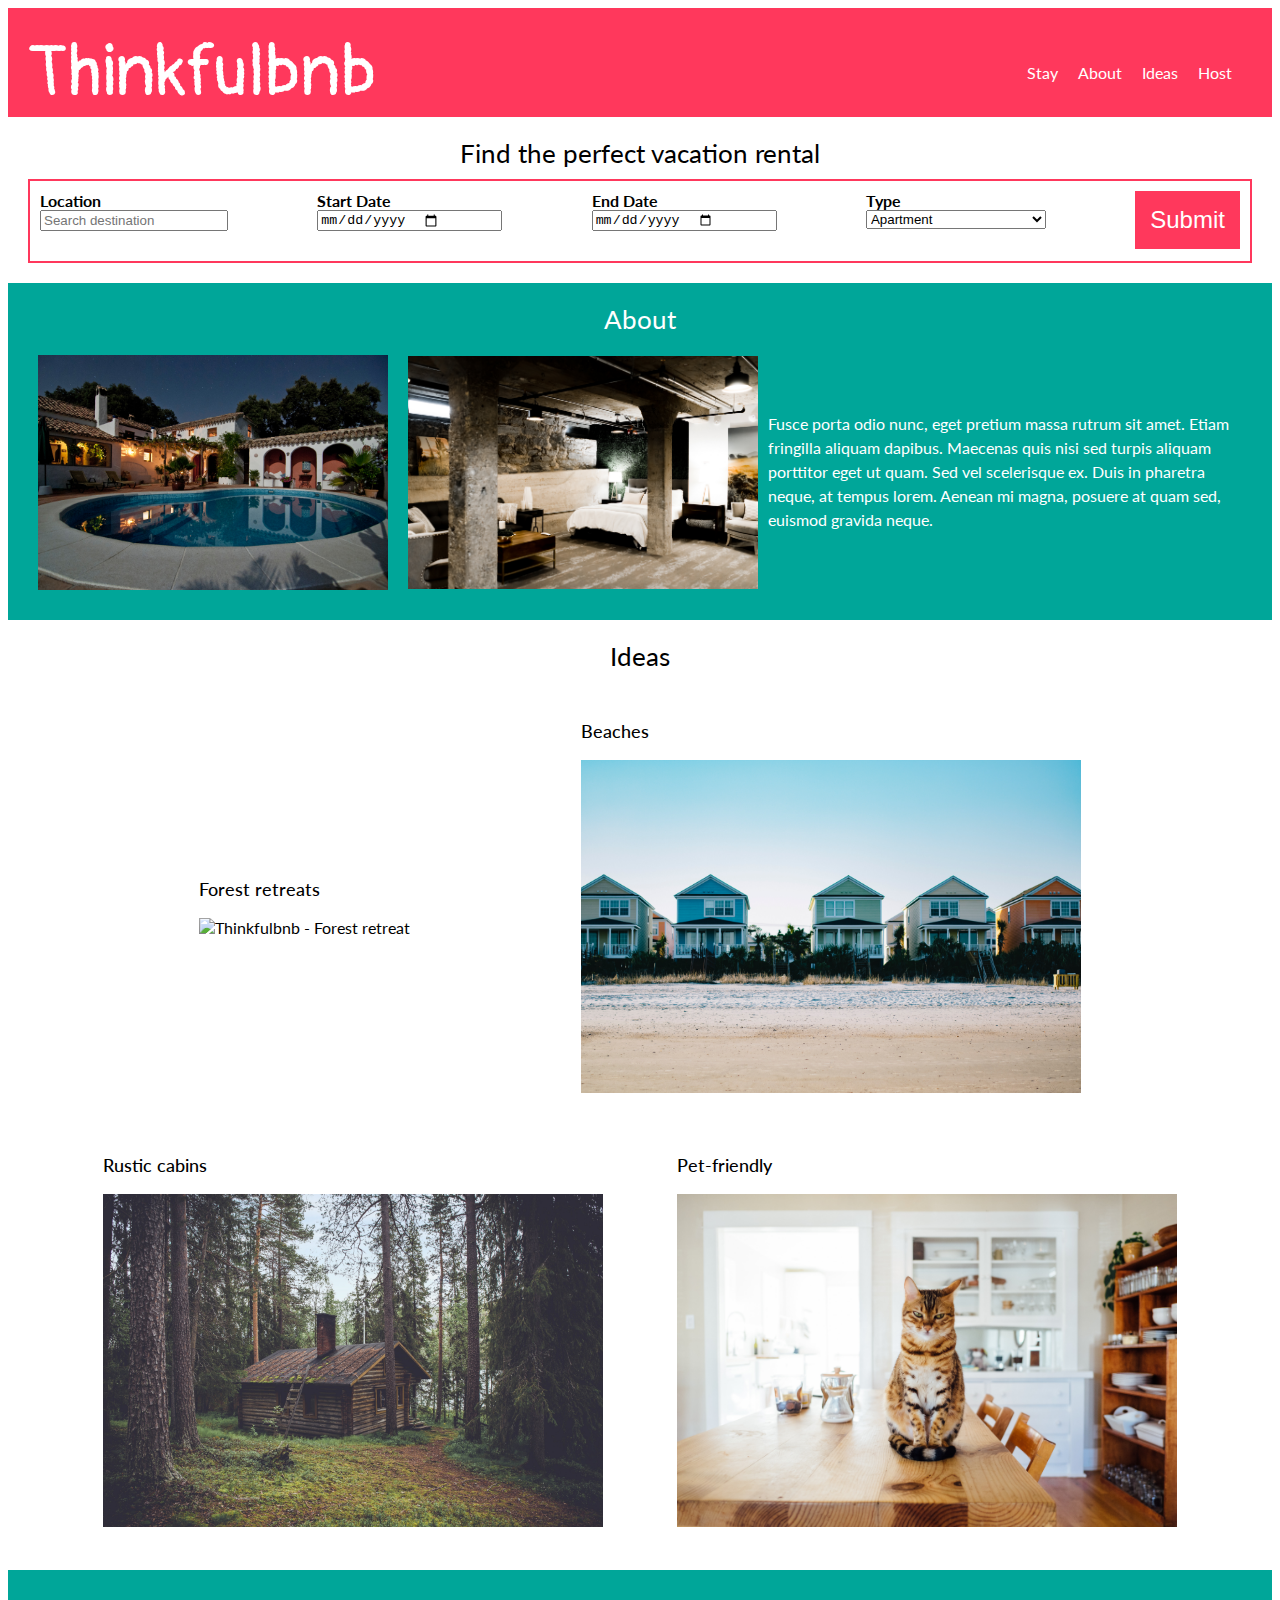
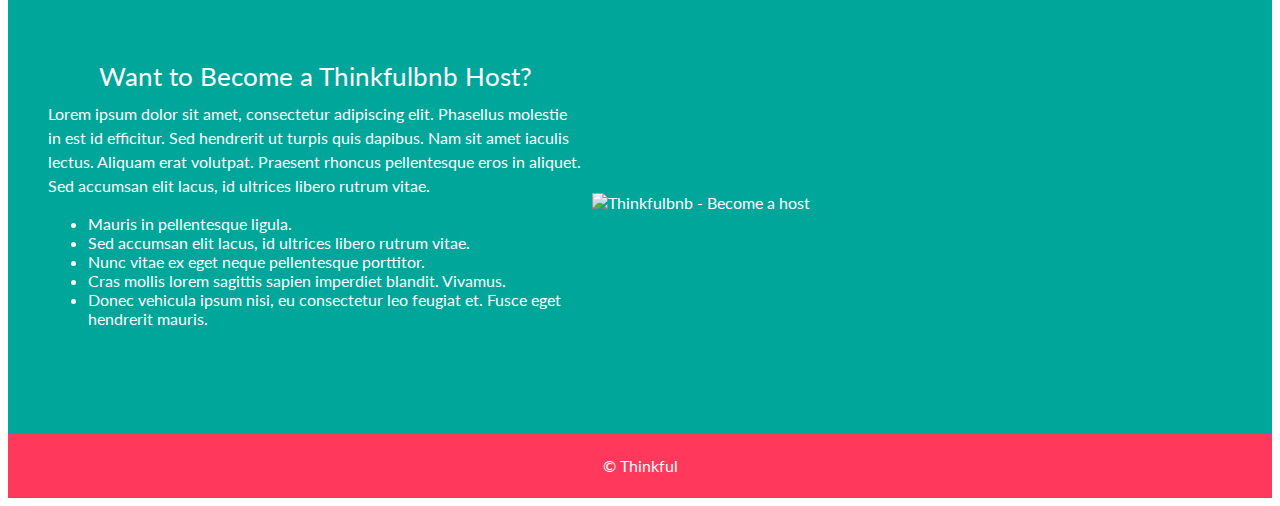
==== index.html @ a4f8f754 "Add files via upload" ====
<!DOCTYPE html>
<html>
  <head>
    <meta charset="utf-8" />
    <meta name="viewport" content="width=device-width" />
    <title>Vacation Rentals & Unique Homes</title>
    <link
      href="https://cdnjs.cloudflare.com/ajax/libs/normalize/8.0.1/normalize.min.css"
      rel="stylesheet"
      type="text/css"
    />
    <link rel="preconnect" href="https://fonts.gstatic.com" />
    <link
      href="https://fonts.googleapis.com/css2?family=Pangolin&family=Lato&display=swap"
      rel="stylesheet"
    />
    <link href="style.css" rel="stylesheet" type="text/css" />
  </head>

  <body>
    <header>
      <div class="logo">Thinkfulbnb</div>
      <nav>
        <ul id="menu">
          <li><a href="#stay">Stay</a></li>
          <li><a href="#about">About</a></li>
          <li><a href="#ideas">Ideas</a></li>
          <li><a href="#host">Host</a></li>
        </ul>
      </nav>
    </header>

    <main>
      <!-- Stay -->
      <section id="stay">
        <h2>Find the perfect vacation rental</h2>
        <!-- Create a form here -->
        <form>
          
            <div>
              <label for = "location">Location</label>
              <input
              id="location"
              type="text"
              name="location"
              placeholder="Search destination"
              />
            </div>
            <div>
              <label for="start">Start Date</label>
              <input
              id="start"
              type="date"
              name="trip start"
              />
            </div>
            <div>
              <label for="end">End Date</label>
              <input
              id="end"
              type="date"
              name="trip end"
              />
            </div>
            <div>
              <label for="options">Type</label>
              <select name="type" id="type" size="1">
              <option value="apartment">Apartment</option>
                <option value="barn">Barn</option>
                <option value="castle">Castle</option>
                <option value="houseboat">Houseboat</option>
                <option value="tiny house">Tiny House</option>
                <option value="yacht">Yacht</option>
                <option value="yurt">Yurt</option>
            </select>
            </div>
            <div>
              <button type="submit">Submit</button>
            </div>
          
        
        </form>
      </section>

      <!-- About -->
      
      <section id="about" class="alternate-background">
        <h2>About</h2>
          <div class="group">
        <img
          src="images/vacation-rental-pool.png"
          alt="Thinkfulbnb - Vacation rental pool"
        />

        <img
          src="images/vacation-rental-inside-stone.png"
          alt="Thinkfulbnb - Vacation rental inside stone"
        />

        <p>
          Fusce porta odio nunc, eget pretium massa rutrum sit amet. Etiam
          fringilla aliquam dapibus. Maecenas quis nisi sed turpis aliquam
          porttitor eget ut quam. Sed vel scelerisque ex. Duis in pharetra
          neque, at tempus lorem. Aenean mi magna, posuere at quam sed, euismod
          gravida neque.
        </p>
      </div>
      </section>
    
      <!-- Ideas -->
      <section id="ideas">
        <h2>Ideas</h2>
    <div class="group2">
       <div class="idea1"> <h3>Forest retreats</h3>
        
        <img
          src="images/forest-retreat.png"
          alt="Thinkfulbnb - Forest retreat"
        />
        </div>
        <div class="ideas2"><h3>Beaches</h3>
        
        <img src="images/beach-house.png" alt="Thinkfulbnb - Beach house" />
        </div>
        </div>
        <div class="group3">
        <div class="ideas3"><h3>Rustic cabins</h3>
        <img src="images/cabin.png" alt="Thinkfulbnb - Cabin" />
</div>
       <div class="ideas4"> <h3>Pet-friendly</h3>
        <img src="images/pet-friendly.png" alt="Thinkfulbnb - Pet-friendly" />
      </div>
      </div>
      </section>

      <!-- Host -->
      <section id="host" class="alternate-background">
        <div class="group4">
        <div class="item"><h2>Want to Become a Thinkfulbnb Host?</h2>
        <p>
          Lorem ipsum dolor sit amet, consectetur adipiscing elit. Phasellus
          molestie in est id efficitur. Sed hendrerit ut turpis quis dapibus.
          Nam sit amet iaculis lectus. Aliquam erat volutpat. Praesent rhoncus
          pellentesque eros in aliquet. Sed accumsan elit lacus, id ultrices
          libero rutrum vitae.
        </p>
       <ul>
          <li>Mauris in pellentesque ligula.</li>
          <li>Sed accumsan elit lacus, id ultrices libero rutrum vitae.</li>
          <li>Nunc vitae ex eget neque pellentesque porttitor.</li>
          <li>Cras mollis lorem sagittis sapien imperdiet blandit. Vivamus.</li>
          <li>
            Donec vehicula ipsum nisi, eu consectetur leo feugiat et. Fusce eget
            hendrerit mauris.
          </li>
        </ul></div>

        <img src="images/become-a-host.png" alt="Thinkfulbnb - Become a host" />
        </div>
      </section>
    </main>

    <footer>
      <p>© Thinkful</p>
    </footer>
  </body>
</html>
---- style.css ----
/* -------  General Styles ------- */


body {
  font-family: "Lato", sans-serif;
}

h2 {
  font-size: 26px;
  font-weight: 400;
  margin: 0 10px 10px 10px;
  text-align: center;
}

h3 {
  font-size: 18px;
  font-weight: 500;
}

p {
  line-height: 1.5em;
  margin: 0;
}

section {
  padding: 20px;
}

section.alternate-background {
  background-color: #00a699;
  color: #fff;
}

main img {
  width: 100%;
}

/* ---  Groups & Items --- */

.group {
  display: flex;
  flex-direction: row;
}

.item {
  flex: 1;
  margin: 10px;
  padding: 60px 0;
}

.item-double {
  flex: 2;
}

#about img {
  padding: 0px 0;
  margin: 10px;
  width: 350px;
}

#about p {
  padding: 20px 0;
}


#ideas img {
  width: 500px;
}

#ideas .group2 {
  display: flex;
  justify-content: space-evenly;
  padding: 20px 0;
  flex-direction: row;
  
}

#ideas .group3 {
  display: flex;
  justify-content: space-evenly;
  padding: 20px 0;
  flex-direction: row;
}

#host .group4 {
  display: flex;
  justify-content: space-evenly;
  flex-wrap: wrap;
}

#host img {
  width: 650px;
}


/* -------  Navigation ------- */

header {
  display: flex;
  background-color: #ff385c;
  padding: 20px 20px 0 20px;
  text-align: center;
  justify-content: space-between;
}

.logo {
  font-family: "Pangolin", cursive;
  font-size: 72px;
  color: #fff;
}

header nav ul {
  display: flex;
  
}

header nav ul li {
  display: flex;
  list-style-type: none;
}

header nav ul li a {
  display: flex;
  color: #fff;
  text-decoration: none;
  padding: 0 20px 0 0;
}

header nav ul li a:hover {
  display: flex;
  color: #bdbdbd;
  text-decoration: none;
}

/* -------  Search Form ------- */
form {
  display: flex;
  border: 2px solid #ff385c;
  padding: 10px;
  justify-content: space-between;
}


form label {
  display: flex;
  font-weight: bold;
}

form select, 
form input {
  display: flex;
  margin-bottom: 20px;
  width: 180px;
}

form button {
  display: flex;
  background-color: #ff385c;
  border: none;
  color: #fff;
  font-size: 24px;
  padding: 15px;
  width: 100%;
}

/* -------  Footer ------- */

footer {
  background-color: #ff385c;
}

footer p {
  color: #fff;
  text-align: center;
  padding: 20px;
}

/* -------  Media Query ------- */

@media all and (min-width: 320px) {
  header {
    display: flex;
    flex-direction: column;
    justify-content: space-between;
    align-items: center;
  }
  form {
    display: flex;
    flex-direction: column;
  
  }
  .group {
    display: flex;
    flex-direction: column;
    align-items: center;
  }
  main img {
    width: 100%;
  }
  #about img {
    width: 100%;
    align-items: center;
  }
  #host img {
    width: 100%;
    align-items: center;
  }
  #host .group4 {
    display: flex;
    flex-direction: column;
    align-items: center;
    padding: 0 10px;
    flex-wrap: wrap;
  }
  #ideas .group2 {
    align-items: center;
    display: flex;
    flex-direction: column;
  }
  #ideas .group3 {
    display: flex;
    flex-direction: column;
    align-items: center;
    padding: 0 10px;
  }
  #ideas img {
    width: 100%;
  }
  }
  
  
            @media all and (min-width: 1024px) {
              .group {
                display: flex;
                flex-direction: row;
              }
              
              .item {
                flex: 1;
                margin: 10px;
                padding: 60px 0;
              }
              
              .item-double {
                flex: 2;
              }
              
              #about img {
                padding: 0px 0;
                margin: 10px;
                width: 350px;
              }
              
              #about p {
                padding: 20px 0;
              }
              
              
              #ideas img {
                width: 500px;
              }
              
              #ideas .group2 {
                display: flex;
                justify-content: space-evenly;
                padding: 20px 0;
                flex-direction: row;
                
              }
              
              #ideas .group3 {
                display: flex;
                justify-content: space-evenly;
                padding: 20px 0;
                flex-direction: row;
              }
              
              #host .group4 {
                display: flex;
                justify-content: space-evenly;
                flex-wrap: wrap;
                flex-direction: row;
              }
              
              #host img {
                width: 650px;
            }
            form {
              display: flex;
              border: 2px solid #ff385c;
              padding: 10px;
              justify-content: space-between;
              flex-direction: row;
            }
            
            
            form label {
              display: flex;
              font-weight: bold;
              flex: row;
            }
            
            form select, 
            form input {
              display: flex;
              margin-bottom: 20px;
              width: 180px;
              flex-direction: row;
            }
            
            form button {
              display: flex;
              background-color: #ff385c;
              border: none;
              color: #fff;
              font-size: 24px;
              padding: 15px;
              width: 100%;
              flex-direction: row;
            }
            header {
              display: flex;
              background-color: #ff385c;
              padding: 20px 20px 0 20px;
              text-align: center;
              justify-content: space-between;
              flex-direction: row;
            }
          
            
          }
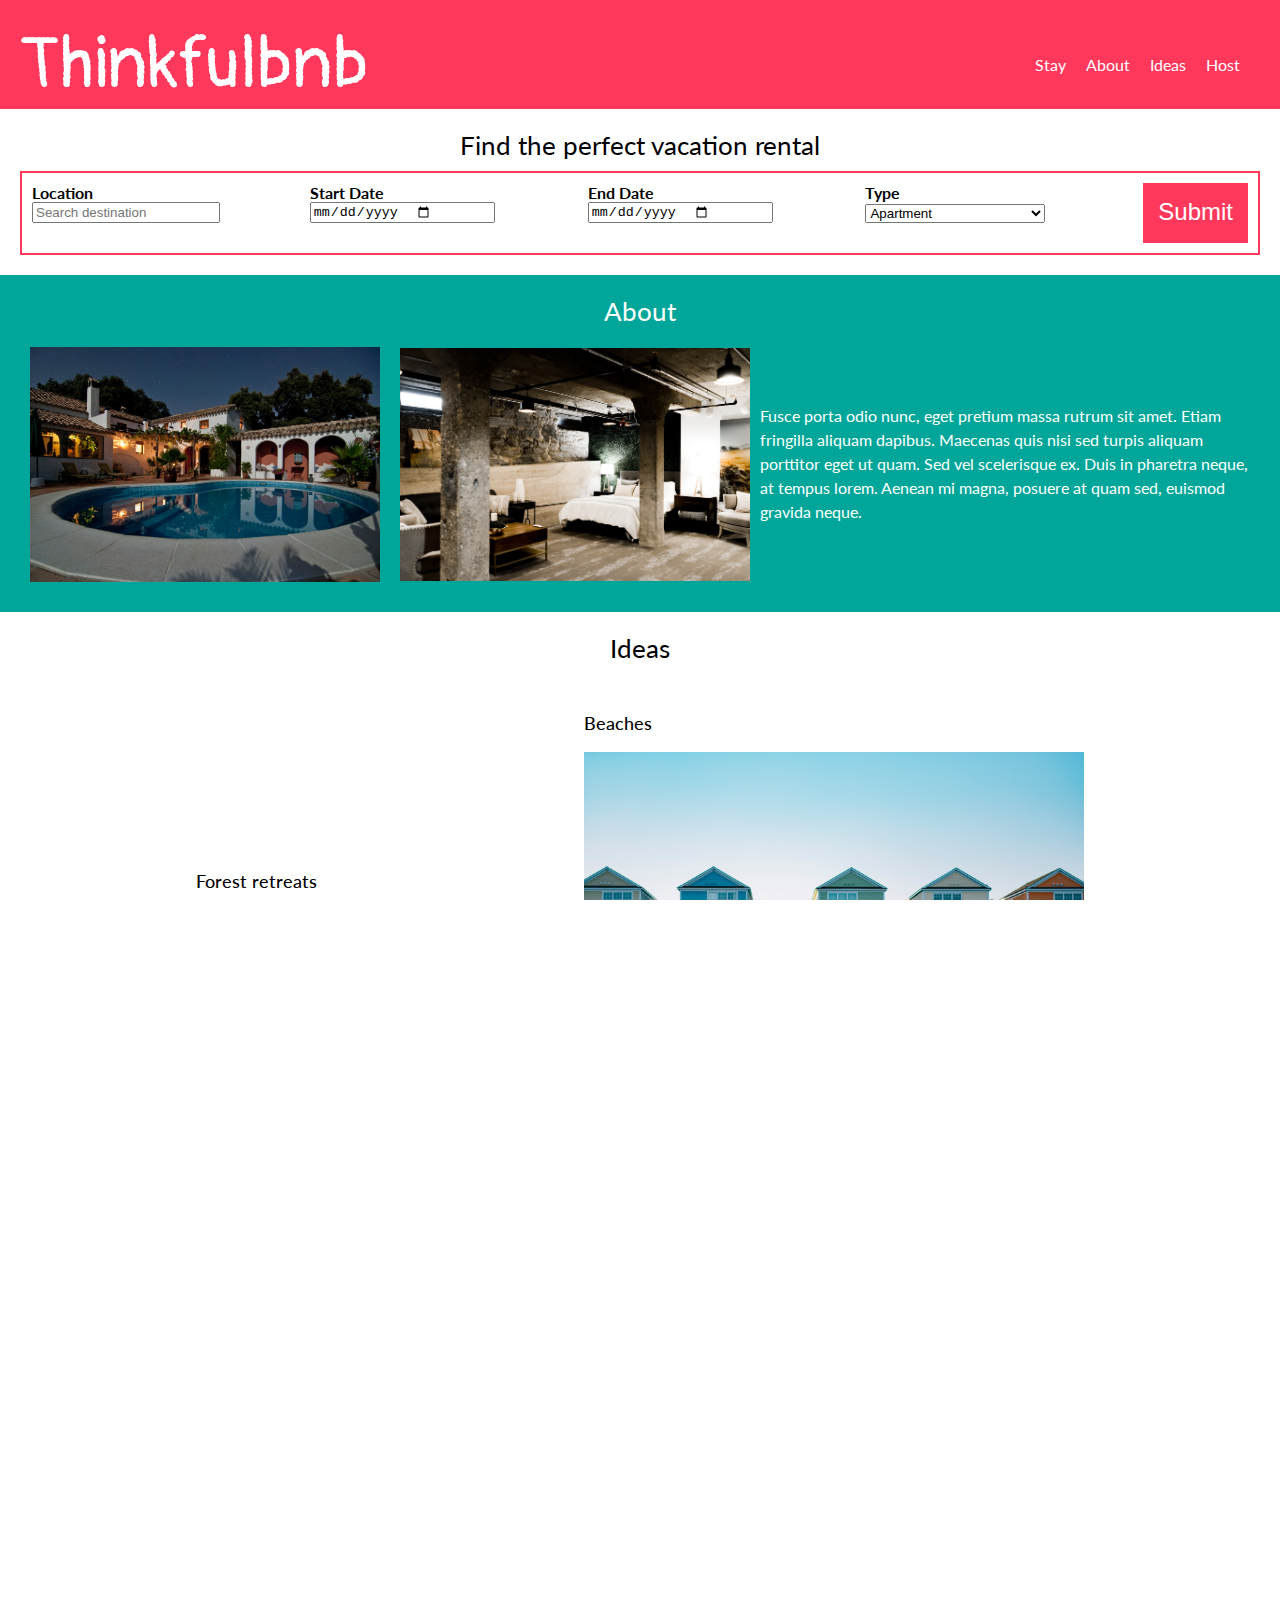
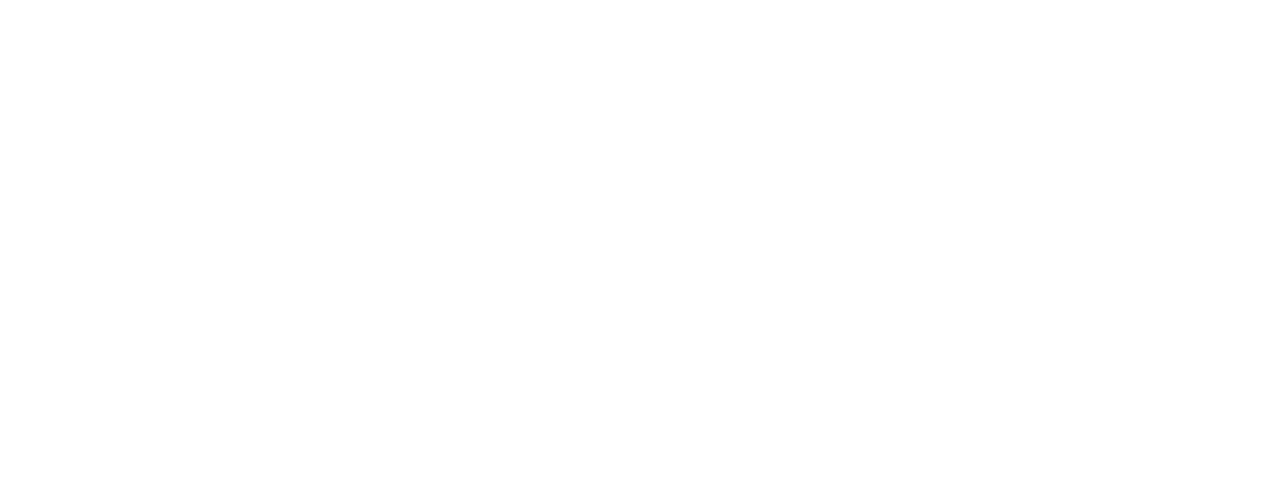
==== commit 5ea9990d: "Update index.html" ====
--- a/index.html
+++ b/index.html
@@ -37,7 +37,7 @@
         <!-- Create a form here -->
         <form>
           
-            <div>
+          <div class="label1">
               <label for = "location">Location</label>
               <input
               id="location"
@@ -46,7 +46,7 @@
               placeholder="Search destination"
               />
             </div>
-            <div>
+            <div class="label2">
               <label for="start">Start Date</label>
               <input
               id="start"
@@ -54,7 +54,7 @@
               name="trip start"
               />
             </div>
-            <div>
+            <div class="label3">
               <label for="end">End Date</label>
               <input
               id="end"
@@ -62,7 +62,7 @@
               name="trip end"
               />
             </div>
-            <div>
+            <div class="label4">
               <label for="options">Type</label>
               <select name="type" id="type" size="1">
               <option value="apartment">Apartment</option>
@@ -74,8 +74,8 @@
                 <option value="yurt">Yurt</option>
             </select>
             </div>
-            <div>
-              <button type="submit">Submit</button>
+            <div class="submitbutton">
+              <button type="submit"><div class="insidebutton">Submit</button></div>
             </div>
           
         
--- a/style.css
+++ b/style.css
@@ -1,5 +1,9 @@
 /* -------  General Styles ------- */
 
+html,body {
+  margin: 0;
+  padding: 0;
+}
 
 body {
   font-family: "Lato", sans-serif;
@@ -177,7 +181,15 @@
 
 /* -------  Media Query ------- */
 
-@media all and (min-width: 320px) {
+@media all and (min-width: 300px) {
+  html,body {
+    width: 100%;
+    height: 100%;
+    padding: 0px;
+    margin: 0px;
+    overflow-x: hidden;
+  }
+  
   header {
     display: flex;
     flex-direction: column;
@@ -187,8 +199,9 @@
   form {
     display: flex;
     flex-direction: column;
-  
-  }
+    
+  }
+  
   .group {
     display: flex;
     flex-direction: column;
@@ -201,6 +214,37 @@
     width: 100%;
     align-items: center;
   }
+ 
+  #stay .label1 {
+  display: flex;
+  flex-direction: row;
+  justify-content: space-between;
+    padding: 10px;
+}
+#stay .label2 {
+  display: flex;
+  flex-direction: row;
+  justify-content: space-between;
+  padding: 10px;
+}
+#stay .label3 {
+  display: flex;
+  flex-direction: row;
+  justify-content: space-between;
+  padding: 10px;
+}
+#stay .label4 {
+  display: flex;
+  justify-content: space-between;
+  padding: 10px;
+}
+#stay .submitbutton {
+  display: flex;
+}
+#stay .insidebutton {
+  padding-left: 0px;
+  width: 100%;
+}
   #host img {
     width: 100%;
     align-items: center;
@@ -228,13 +272,121 @@
   }
   }
   
+  @media all and (min-width: 480px) {
+    #stay .submitbutton {
+      display: flex;
+    }
+    #stay .insidebutton {
+      padding-left: 0px;
+      width: 100%;
+    }
+   
+    html,body {
+      width: 100%;
+      height: 100%;
+      padding: 0px;
+      margin: 0px;
+      overflow-x: hidden;
+    }
+    
+    header {
+      display: flex;
+      flex-direction: column;
+      justify-content: space-between;
+      align-items: center;
+    }
+    form {
+      display: flex;
+      flex-direction: column;
+      text-align: center;
+    
+    }
+    .group {
+      display: flex;
+      flex-direction: column;
+      align-items: center;
+    }
+    main img {
+      width: 100%;
+    }
+    #about img {
+      width: 100%;
+      align-items: center;
+    }
+    #host img {
+      width: 100%;
+      align-items: center;
+    }
+    #host .group4 {
+      display: flex;
+      flex-direction: column;
+      align-items: center;
+      padding: 0 10px;
+      flex-wrap: wrap;
+    }
+    #ideas .group2 {
+      align-items: center;
+      display: flex;
+      flex-direction: column;
+    }
+    #ideas .group3 {
+      display: flex;
+      flex-direction: column;
+      align-items: center;
+      padding: 0 10px;
+    }
+    #ideas img {
+      width: 100%;
+    }
+    #stay .label1 {
+      display: flex;
+      flex-direction: row;
+      justify-content: space-between;
+        width: 100%;
+    }
+    #stay .label2 {
+      display: flex;
+      flex-direction: row;
+      justify-content: space-between;
+      width: 100%;
+    }
+    #stay .label3 {
+      display: flex;
+      flex-direction: row;
+      justify-content: space-between;
+      width: 100%;
+    }
+    #stay .label4 {
+      display: flex;
+      justify-content: space-between;
+      width: 100%;
+    }
   
             @media all and (min-width: 1024px) {
               .group {
                 display: flex;
                 flex-direction: row;
               }
-              
+              #stay .label1 {
+                display: flex;
+                flex-direction: column;
+                padding: 0px;
+              }
+              #stay .label2 {
+                display: flex;
+                flex-direction: column;
+                padding: 0px;
+              }
+              #stay .label3 {
+                display: flex;
+                flex-direction: column;
+                padding: 0px;
+              }
+              #stay .label4 {
+                display: flex;
+                flex-direction: column;
+                padding: 0px;
+              }
               .item {
                 flex: 1;
                 margin: 10px;
@@ -328,4 +480,4 @@
             }
           
             
-          }+          }
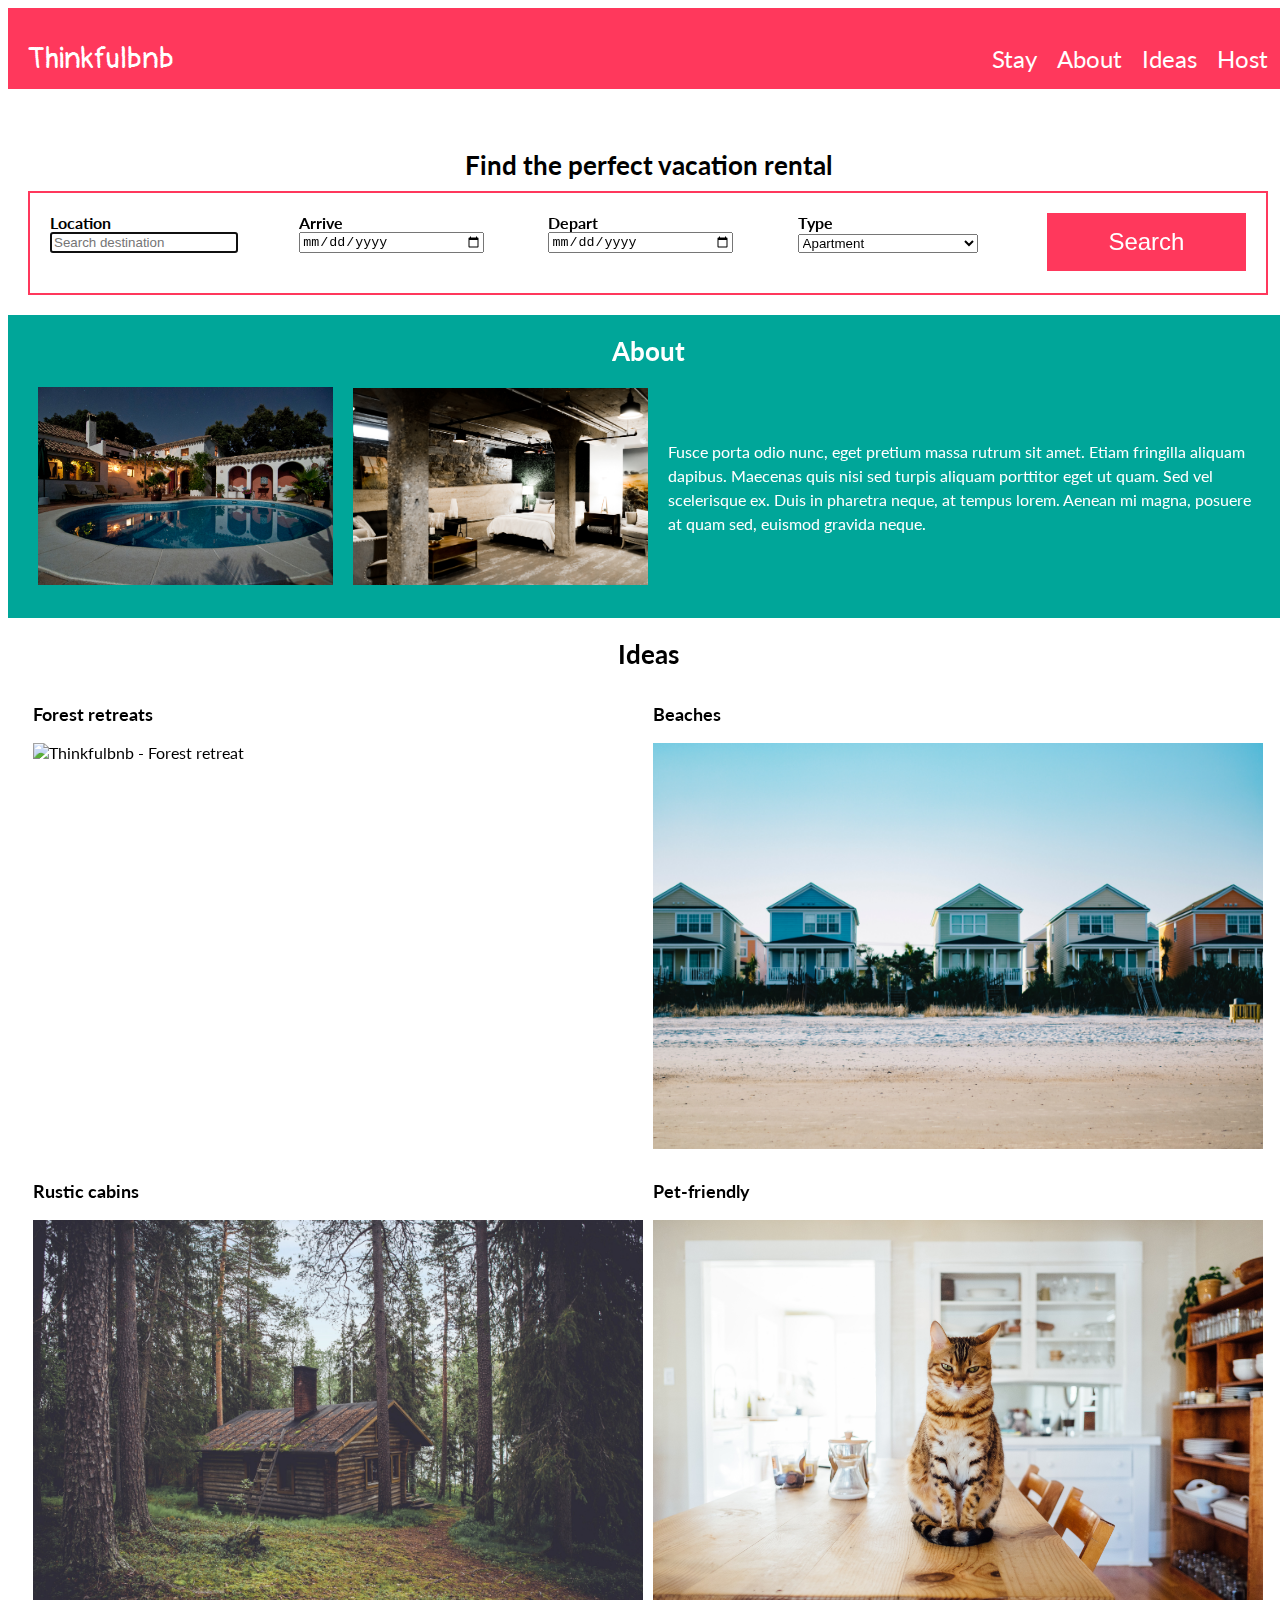
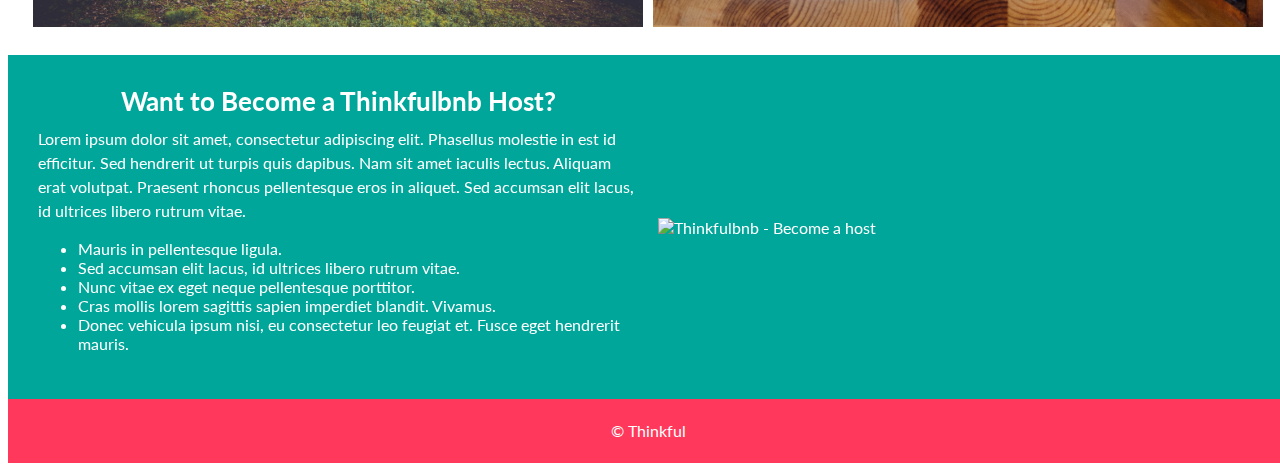
==== commit 81dc7583: "Update index.html" ====
--- a/index.html
+++ b/index.html
@@ -1,167 +1,176 @@
 <!DOCTYPE html>
 <html>
-  <head>
-    <meta charset="utf-8" />
-    <meta name="viewport" content="width=device-width" />
-    <title>Vacation Rentals & Unique Homes</title>
-    <link
-      href="https://cdnjs.cloudflare.com/ajax/libs/normalize/8.0.1/normalize.min.css"
-      rel="stylesheet"
-      type="text/css"
-    />
-    <link rel="preconnect" href="https://fonts.gstatic.com" />
-    <link
-      href="https://fonts.googleapis.com/css2?family=Pangolin&family=Lato&display=swap"
-      rel="stylesheet"
-    />
-    <link href="style.css" rel="stylesheet" type="text/css" />
-  </head>
 
-  <body>
-    <header>
-      <div class="logo">Thinkfulbnb</div>
-      <nav>
-        <ul id="menu">
-          <li><a href="#stay">Stay</a></li>
-          <li><a href="#about">About</a></li>
-          <li><a href="#ideas">Ideas</a></li>
-          <li><a href="#host">Host</a></li>
-        </ul>
-      </nav>
-    </header>
+<head>
+  <meta charset="utf-8" />
+  <meta name="viewport" content="width=device-width" />
+  <title>Vacation Rentals & Unique Homes</title>
+  <link href="https://cdnjs.cloudflare.com/ajax/libs/normalize/8.0.1/normalize.min.css" rel="stylesheet"
+    type="text/css" />
+  <link rel="preconnect" href="https://fonts.gstatic.com" />
+  <link href="https://fonts.googleapis.com/css2?family=Pangolin&family=Lato&display=swap" rel="stylesheet" />
+  <link href="style.css" rel="stylesheet" type="text/css" />
+</head>
 
-    <main>
-      <!-- Stay -->
-      <section id="stay">
-        <h2>Find the perfect vacation rental</h2>
-        <!-- Create a form here -->
-        <form>
-          
-          <div class="label1">
-              <label for = "location">Location</label>
-              <input
-              id="location"
-              type="text"
-              name="location"
-              placeholder="Search destination"
-              />
+<body>
+  <header>
+
+    <div class="logo">Thinkfulbnb</div>
+    <nav>
+      <ul id="menu">
+        <li><a href="#stay">Stay</a></li>
+        <li><a href="#about">About</a></li>
+        <li><a href="#ideas">Ideas</a></li>
+        <li><a href="#host">Host</a></li>
+      </ul>
+    </nav>
+    </div>
+  </header>
+
+  <main>
+    <!-- Stay -->
+    <section id="stay">
+      <h2><b>Find the perfect vacation rental</b></h2>
+      <!-- form  -->
+      <form>
+        <div class="form-container">
+          <div class="item space-between">
+            <label for="location">Location</label>
+            <input id="location" type="text" name="location" placeholder="Search destination" autofocus="on" />
+          </div>
+
+          <div class="item space-between">
+            <label for="date">Arrive</label>
+            <input id="date" class="date" type="date" name="date"
+              pattern="(0[1-9]|1[012])[- /.](0[1-9]|[12][0-9]|3[01])[- /.](19|20)\d\d " placeholder="mm/dd/yyyy" />
+          </div>
+
+          <div class="item space-between">
+            <label for="date">Depart</label>
+            <input id="date" class="date" type="date" name="date" pattern="(0[1-9]|1[012])[- /.](0[1-9]|[12][0-9]|3[01])[- /.](19|20)\d\d
+        " placeholder="mm/dd/yyyy" />
+          </div>
+
+          <div class="item space-between">
+            <label for="rentals">Type</label>
+            <select name="rentals" size="1">
+              <option value="apartment">Apartment</option>
+              <option value="barn">Barn</option>
+              <option value="castle">Castle</option>
+              <option value="houseboat">Houseboat</option>
+              <option value="tinyhouse">Tinyhouse</option>
+              <option value="yacht">Yacht</option>
+              <option value="yurt">Yurt</option>
+            </select>
+          </div>
+
+          <div class="item">
+            <div class="button-container">
+              <button type="submit">Search</button>
             </div>
-            <div class="label2">
-              <label for="start">Start Date</label>
-              <input
-              id="start"
-              type="date"
-              name="trip start"
-              />
-            </div>
-            <div class="label3">
-              <label for="end">End Date</label>
-              <input
-              id="end"
-              type="date"
-              name="trip end"
-              />
-            </div>
-            <div class="label4">
-              <label for="options">Type</label>
-              <select name="type" id="type" size="1">
-              <option value="apartment">Apartment</option>
-                <option value="barn">Barn</option>
-                <option value="castle">Castle</option>
-                <option value="houseboat">Houseboat</option>
-                <option value="tiny house">Tiny House</option>
-                <option value="yacht">Yacht</option>
-                <option value="yurt">Yurt</option>
-            </select>
-            </div>
-            <div class="submitbutton">
-              <button type="submit"><div class="insidebutton">Submit</button></div>
-            </div>
-          
-        
-        </form>
-      </section>
+          </div>
 
-      <!-- About -->
-      
-      <section id="about" class="alternate-background">
-        <h2>About</h2>
-          <div class="group">
-        <img
-          src="images/vacation-rental-pool.png"
-          alt="Thinkfulbnb - Vacation rental pool"
-        />
+        </div>
 
-        <img
-          src="images/vacation-rental-inside-stone.png"
-          alt="Thinkfulbnb - Vacation rental inside stone"
-        />
 
-        <p>
-          Fusce porta odio nunc, eget pretium massa rutrum sit amet. Etiam
-          fringilla aliquam dapibus. Maecenas quis nisi sed turpis aliquam
-          porttitor eget ut quam. Sed vel scelerisque ex. Duis in pharetra
-          neque, at tempus lorem. Aenean mi magna, posuere at quam sed, euismod
-          gravida neque.
-        </p>
+      </form>
+    </section>
+
+    <!-- *** About -->
+    <section id="about" class="alternate-background">
+      <h2><b>About</b></h2>
+
+      <!-- <div class="group"> -->
+      <div class="group col">
+        <div class="item padding">
+          <img src="images/vacation-rental-pool.png" alt="Thinkfulbnb - Vacation rental pool" />
+        </div>
+        <div class="item padding">
+          <img src="images/vacation-rental-inside-stone.png" alt="Thinkfulbnb - Vacation rental inside stone" />
+        </div>
+        <div class="item-double padding">
+          <p>
+            Fusce porta odio nunc, eget pretium massa rutrum sit amet.
+            Etiam
+            fringilla aliquam dapibus. Maecenas quis nisi sed turpis
+            aliquam
+            porttitor eget ut quam. Sed vel scelerisque ex. Duis in
+            pharetra
+            neque, at tempus lorem. Aenean mi magna, posuere at quam
+            sed, euismod
+            gravida neque.
+          </p>
+        </div>
       </div>
-      </section>
-    
-      <!-- Ideas -->
-      <section id="ideas">
-        <h2>Ideas</h2>
-    <div class="group2">
-       <div class="idea1"> <h3>Forest retreats</h3>
-        
-        <img
-          src="images/forest-retreat.png"
-          alt="Thinkfulbnb - Forest retreat"
-        />
+    </section>
+
+    <!-- *** Ideas -->
+    <section id="ideas">
+      <h2><b>Ideas</b></h2>
+      <div class="picture-grid">
+        <div class="item col2">
+          <h3><b>Forest retreats</b></h3>
+          <img src="images/forest-retreat.png" alt="Thinkfulbnb - Forest retreat" />
         </div>
-        <div class="ideas2"><h3>Beaches</h3>
-        
-        <img src="images/beach-house.png" alt="Thinkfulbnb - Beach house" />
+        <div class="item col2">
+          <h3><b>Beaches</b></h3>
+          <img src="images/beach-house.png" alt="Thinkfulbnb - Beach house" />
         </div>
+        <div class="item col2">
+          <h3><b>Rustic cabins</b></h3>
+          <img src="images/cabin.png" alt="Thinkfulbnb - Cabin" />
         </div>
-        <div class="group3">
-        <div class="ideas3"><h3>Rustic cabins</h3>
-        <img src="images/cabin.png" alt="Thinkfulbnb - Cabin" />
-</div>
-       <div class="ideas4"> <h3>Pet-friendly</h3>
-        <img src="images/pet-friendly.png" alt="Thinkfulbnb - Pet-friendly" />
+        <div class="item col2">
+          <h3><b>Pet-friendly</b></h3>
+          <img src="images/pet-friendly.png" alt="Thinkfulbnb - Pet-friendly" />
+        </div>
       </div>
+    </section>
+
+    <!-- Host -->
+    <section id="host" class="alternate-background">
+      <div class="group col">
+        <div class="item">
+          <h2><b>Want to Become a Thinkfulbnb Host?</b></h2>
+          <p>
+            Lorem ipsum dolor sit amet, consectetur adipiscing elit.
+            Phasellus
+            molestie in est id efficitur. Sed hendrerit ut turpis quis
+            dapibus.
+            Nam sit amet iaculis lectus. Aliquam erat volutpat. Praesent
+            rhoncus
+            pellentesque eros in aliquet. Sed accumsan elit lacus, id
+            ultrices
+            libero rutrum vitae.
+          </p>
+
+          <ul>
+            <li>Mauris in pellentesque ligula.</li>
+            <li>Sed accumsan elit lacus, id ultrices libero rutrum
+              vitae.</li>
+            <li>Nunc vitae ex eget neque pellentesque porttitor.</li>
+            <li>Cras mollis lorem sagittis sapien imperdiet blandit.
+              Vivamus.</li>
+            <li>
+              Donec vehicula ipsum nisi, eu consectetur leo feugiat et.
+              Fusce eget
+              hendrerit mauris.
+            </li>
+          </ul>
+        </div>
+
+        <!-- *** host picture -->
+        <div class="item">
+          <img src="images/become-a-host.png" alt="Thinkfulbnb - Become a host" />
+        </div>
       </div>
-      </section>
+    </section>
+  </main>
 
-      <!-- Host -->
-      <section id="host" class="alternate-background">
-        <div class="group4">
-        <div class="item"><h2>Want to Become a Thinkfulbnb Host?</h2>
-        <p>
-          Lorem ipsum dolor sit amet, consectetur adipiscing elit. Phasellus
-          molestie in est id efficitur. Sed hendrerit ut turpis quis dapibus.
-          Nam sit amet iaculis lectus. Aliquam erat volutpat. Praesent rhoncus
-          pellentesque eros in aliquet. Sed accumsan elit lacus, id ultrices
-          libero rutrum vitae.
-        </p>
-       <ul>
-          <li>Mauris in pellentesque ligula.</li>
-          <li>Sed accumsan elit lacus, id ultrices libero rutrum vitae.</li>
-          <li>Nunc vitae ex eget neque pellentesque porttitor.</li>
-          <li>Cras mollis lorem sagittis sapien imperdiet blandit. Vivamus.</li>
-          <li>
-            Donec vehicula ipsum nisi, eu consectetur leo feugiat et. Fusce eget
-            hendrerit mauris.
-          </li>
-        </ul></div>
+  <footer>
+    <p>© Thinkful</p>
+  </footer>
 
-        <img src="images/become-a-host.png" alt="Thinkfulbnb - Become a host" />
-        </div>
-      </section>
-    </main>
+</body>
 
-    <footer>
-      <p>© Thinkful</p>
-    </footer>
-  </body>
 </html>
--- a/style.css
+++ b/style.css
@@ -1,12 +1,8 @@
 /* -------  General Styles ------- */
-
-html,body {
-  margin: 0;
-  padding: 0;
-}
 
 body {
   font-family: "Lato", sans-serif;
+  width: 100%;
 }
 
 h2 {
@@ -37,128 +33,91 @@
 
 main img {
   width: 100%;
-}
-
-/* ---  Groups & Items --- */
+  height: auto;
+}
 
 .group {
   display: flex;
-  flex-direction: row;
+  flex-direction: column;
+}
+
+.col {
+  align-items: center;
 }
 
 .item {
   flex: 1;
   margin: 10px;
-  padding: 60px 0;
 }
 
 .item-double {
   flex: 2;
 }
 
-#about img {
-  padding: 0px 0;
-  margin: 10px;
-  width: 350px;
-}
-
-#about p {
-  padding: 20px 0;
-}
-
-
-#ideas img {
-  width: 500px;
-}
-
-#ideas .group2 {
-  display: flex;
-  justify-content: space-evenly;
-  padding: 20px 0;
-  flex-direction: row;
-  
-}
-
-#ideas .group3 {
-  display: flex;
-  justify-content: space-evenly;
-  padding: 20px 0;
-  flex-direction: row;
-}
-
-#host .group4 {
-  display: flex;
-  justify-content: space-evenly;
-  flex-wrap: wrap;
-}
-
-#host img {
-  width: 650px;
-}
-
-
 /* -------  Navigation ------- */
 
 header {
-  display: flex;
   background-color: #ff385c;
   padding: 20px 20px 0 20px;
   text-align: center;
-  justify-content: space-between;
+  margin-bottom: 40px;
 }
 
 .logo {
   font-family: "Pangolin", cursive;
-  font-size: 72px;
-  color: #fff;
+  font-size: 50px;
+  color: #fff;
+}
+
+header nav {
+  display: flex;
+  justify-content: center;
 }
 
 header nav ul {
   display: flex;
-  
+  padding-left: 0;
+  list-style: none;
 }
 
 header nav ul li {
-  display: flex;
   list-style-type: none;
+  font-size: x-large;
 }
 
 header nav ul li a {
-  display: flex;
   color: #fff;
   text-decoration: none;
   padding: 0 20px 0 0;
 }
 
+header nav ul li:last-child a {
+  margin-right: 0;
+  padding-right: 0;
+}
+
 header nav ul li a:hover {
-  display: flex;
   color: #bdbdbd;
   text-decoration: none;
 }
 
 /* -------  Search Form ------- */
+
 form {
-  display: flex;
   border: 2px solid #ff385c;
   padding: 10px;
-  justify-content: space-between;
-}
-
+}
 
 form label {
-  display: flex;
   font-weight: bold;
 }
 
-form select, 
-form input {
-  display: flex;
+form select, form input {
   margin-bottom: 20px;
   width: 180px;
 }
 
 form button {
-  display: flex;
   background-color: #ff385c;
   border: none;
   color: #fff;
@@ -167,6 +126,23 @@
   width: 100%;
 }
 
+.date::placeholder {
+  color: black;
+}
+
+.space-between {
+  display: flex;
+  flex-direction: row;
+  justify-content: space-between;
+}
+
+/* ------- Ideas ------- */
+
+.col2 {
+  flex-direction: column;
+  align-items: center;
+}
+
 /* -------  Footer ------- */
 
 footer {
@@ -179,305 +155,74 @@
   padding: 20px;
 }
 
-/* -------  Media Query ------- */
-
-@media all and (min-width: 300px) {
-  html,body {
-    width: 100%;
-    height: 100%;
-    padding: 0px;
-    margin: 0px;
-    overflow-x: hidden;
-  }
-  
+/* -------  Media Query for Desktop ------- */
+
+/* *** media query for header */
+
+@media all and (min-width: 480px) {
   header {
-    display: flex;
-    flex-direction: column;
+    /* Changes the default setting from `block` to `flex`. */
+    display: flex;
     justify-content: space-between;
     align-items: center;
   }
-  form {
+  header nav {
+    align-items: center;
+    justify-content: center;
+  }
+  header nav ul li a:hover {
+    color: #bdbdbd;
+  }
+  .logo {
+    font-size: 30px;
+    justify-content: center;
+  }
+}
+
+/* rule for Form area */
+
+@media all and (min-width: 1200px) {
+  .form-container {
+    display: flex;
+    justify-content: space-between;
+  }
+  .space-between {
     display: flex;
     flex-direction: column;
-    
-  }
-  
-  .group {
-    display: flex;
-    flex-direction: column;
-    align-items: center;
-  }
-  main img {
-    width: 100%;
-  }
-  #about img {
-    width: 100%;
-    align-items: center;
-  }
- 
-  #stay .label1 {
-  display: flex;
-  flex-direction: row;
-  justify-content: space-between;
-    padding: 10px;
-}
-#stay .label2 {
-  display: flex;
-  flex-direction: row;
-  justify-content: space-between;
-  padding: 10px;
-}
-#stay .label3 {
-  display: flex;
-  flex-direction: row;
-  justify-content: space-between;
-  padding: 10px;
-}
-#stay .label4 {
-  display: flex;
-  justify-content: space-between;
-  padding: 10px;
-}
-#stay .submitbutton {
-  display: flex;
-}
-#stay .insidebutton {
-  padding-left: 0px;
-  width: 100%;
-}
-  #host img {
-    width: 100%;
-    align-items: center;
-  }
-  #host .group4 {
-    display: flex;
-    flex-direction: column;
-    align-items: center;
-    padding: 0 10px;
+    margin-right: 40px;
+  }
+  .button-container {
+    display: flex;
+    justify-content: flex-end;
+  }
+}
+
+/* rule for About section */
+
+@media all and (min-width: 750px) {
+  .col {
+    display: flex;
+    flex-direction: row;
+    justify-content: flex-start;
+  }
+  .padding {
+    margin: 10px;
+  }
+}
+
+/* rule for Ideas section */
+
+@media all and (min-width: 750px) {
+  .picture-grid {
+    display: flex;
     flex-wrap: wrap;
-  }
-  #ideas .group2 {
-    align-items: center;
-    display: flex;
-    flex-direction: column;
-  }
-  #ideas .group3 {
-    display: flex;
-    flex-direction: column;
-    align-items: center;
-    padding: 0 10px;
-  }
-  #ideas img {
-    width: 100%;
-  }
-  }
-  
-  @media all and (min-width: 480px) {
-    #stay .submitbutton {
-      display: flex;
-    }
-    #stay .insidebutton {
-      padding-left: 0px;
-      width: 100%;
-    }
-   
-    html,body {
-      width: 100%;
-      height: 100%;
-      padding: 0px;
-      margin: 0px;
-      overflow-x: hidden;
-    }
-    
-    header {
-      display: flex;
-      flex-direction: column;
-      justify-content: space-between;
-      align-items: center;
-    }
-    form {
-      display: flex;
-      flex-direction: column;
-      text-align: center;
-    
-    }
-    .group {
-      display: flex;
-      flex-direction: column;
-      align-items: center;
-    }
-    main img {
-      width: 100%;
-    }
-    #about img {
-      width: 100%;
-      align-items: center;
-    }
-    #host img {
-      width: 100%;
-      align-items: center;
-    }
-    #host .group4 {
-      display: flex;
-      flex-direction: column;
-      align-items: center;
-      padding: 0 10px;
-      flex-wrap: wrap;
-    }
-    #ideas .group2 {
-      align-items: center;
-      display: flex;
-      flex-direction: column;
-    }
-    #ideas .group3 {
-      display: flex;
-      flex-direction: column;
-      align-items: center;
-      padding: 0 10px;
-    }
-    #ideas img {
-      width: 100%;
-    }
-    #stay .label1 {
-      display: flex;
-      flex-direction: row;
-      justify-content: space-between;
-        width: 100%;
-    }
-    #stay .label2 {
-      display: flex;
-      flex-direction: row;
-      justify-content: space-between;
-      width: 100%;
-    }
-    #stay .label3 {
-      display: flex;
-      flex-direction: row;
-      justify-content: space-between;
-      width: 100%;
-    }
-    #stay .label4 {
-      display: flex;
-      justify-content: space-between;
-      width: 100%;
-    }
-  
-            @media all and (min-width: 1024px) {
-              .group {
-                display: flex;
-                flex-direction: row;
-              }
-              #stay .label1 {
-                display: flex;
-                flex-direction: column;
-                padding: 0px;
-              }
-              #stay .label2 {
-                display: flex;
-                flex-direction: column;
-                padding: 0px;
-              }
-              #stay .label3 {
-                display: flex;
-                flex-direction: column;
-                padding: 0px;
-              }
-              #stay .label4 {
-                display: flex;
-                flex-direction: column;
-                padding: 0px;
-              }
-              .item {
-                flex: 1;
-                margin: 10px;
-                padding: 60px 0;
-              }
-              
-              .item-double {
-                flex: 2;
-              }
-              
-              #about img {
-                padding: 0px 0;
-                margin: 10px;
-                width: 350px;
-              }
-              
-              #about p {
-                padding: 20px 0;
-              }
-              
-              
-              #ideas img {
-                width: 500px;
-              }
-              
-              #ideas .group2 {
-                display: flex;
-                justify-content: space-evenly;
-                padding: 20px 0;
-                flex-direction: row;
-                
-              }
-              
-              #ideas .group3 {
-                display: flex;
-                justify-content: space-evenly;
-                padding: 20px 0;
-                flex-direction: row;
-              }
-              
-              #host .group4 {
-                display: flex;
-                justify-content: space-evenly;
-                flex-wrap: wrap;
-                flex-direction: row;
-              }
-              
-              #host img {
-                width: 650px;
-            }
-            form {
-              display: flex;
-              border: 2px solid #ff385c;
-              padding: 10px;
-              justify-content: space-between;
-              flex-direction: row;
-            }
-            
-            
-            form label {
-              display: flex;
-              font-weight: bold;
-              flex: row;
-            }
-            
-            form select, 
-            form input {
-              display: flex;
-              margin-bottom: 20px;
-              width: 180px;
-              flex-direction: row;
-            }
-            
-            form button {
-              display: flex;
-              background-color: #ff385c;
-              border: none;
-              color: #fff;
-              font-size: 24px;
-              padding: 15px;
-              width: 100%;
-              flex-direction: row;
-            }
-            header {
-              display: flex;
-              background-color: #ff385c;
-              padding: 20px 20px 0 20px;
-              text-align: center;
-              justify-content: space-between;
-              flex-direction: row;
-            }
-          
-            
-          }
+    justify-content: space-around;
+  }
+  .col2 {
+    flex: 1 0 calc(35% - 20px);
+    margin: 5px;
+  }
+  .padding {
+    margin: 10px;
+  }
+}
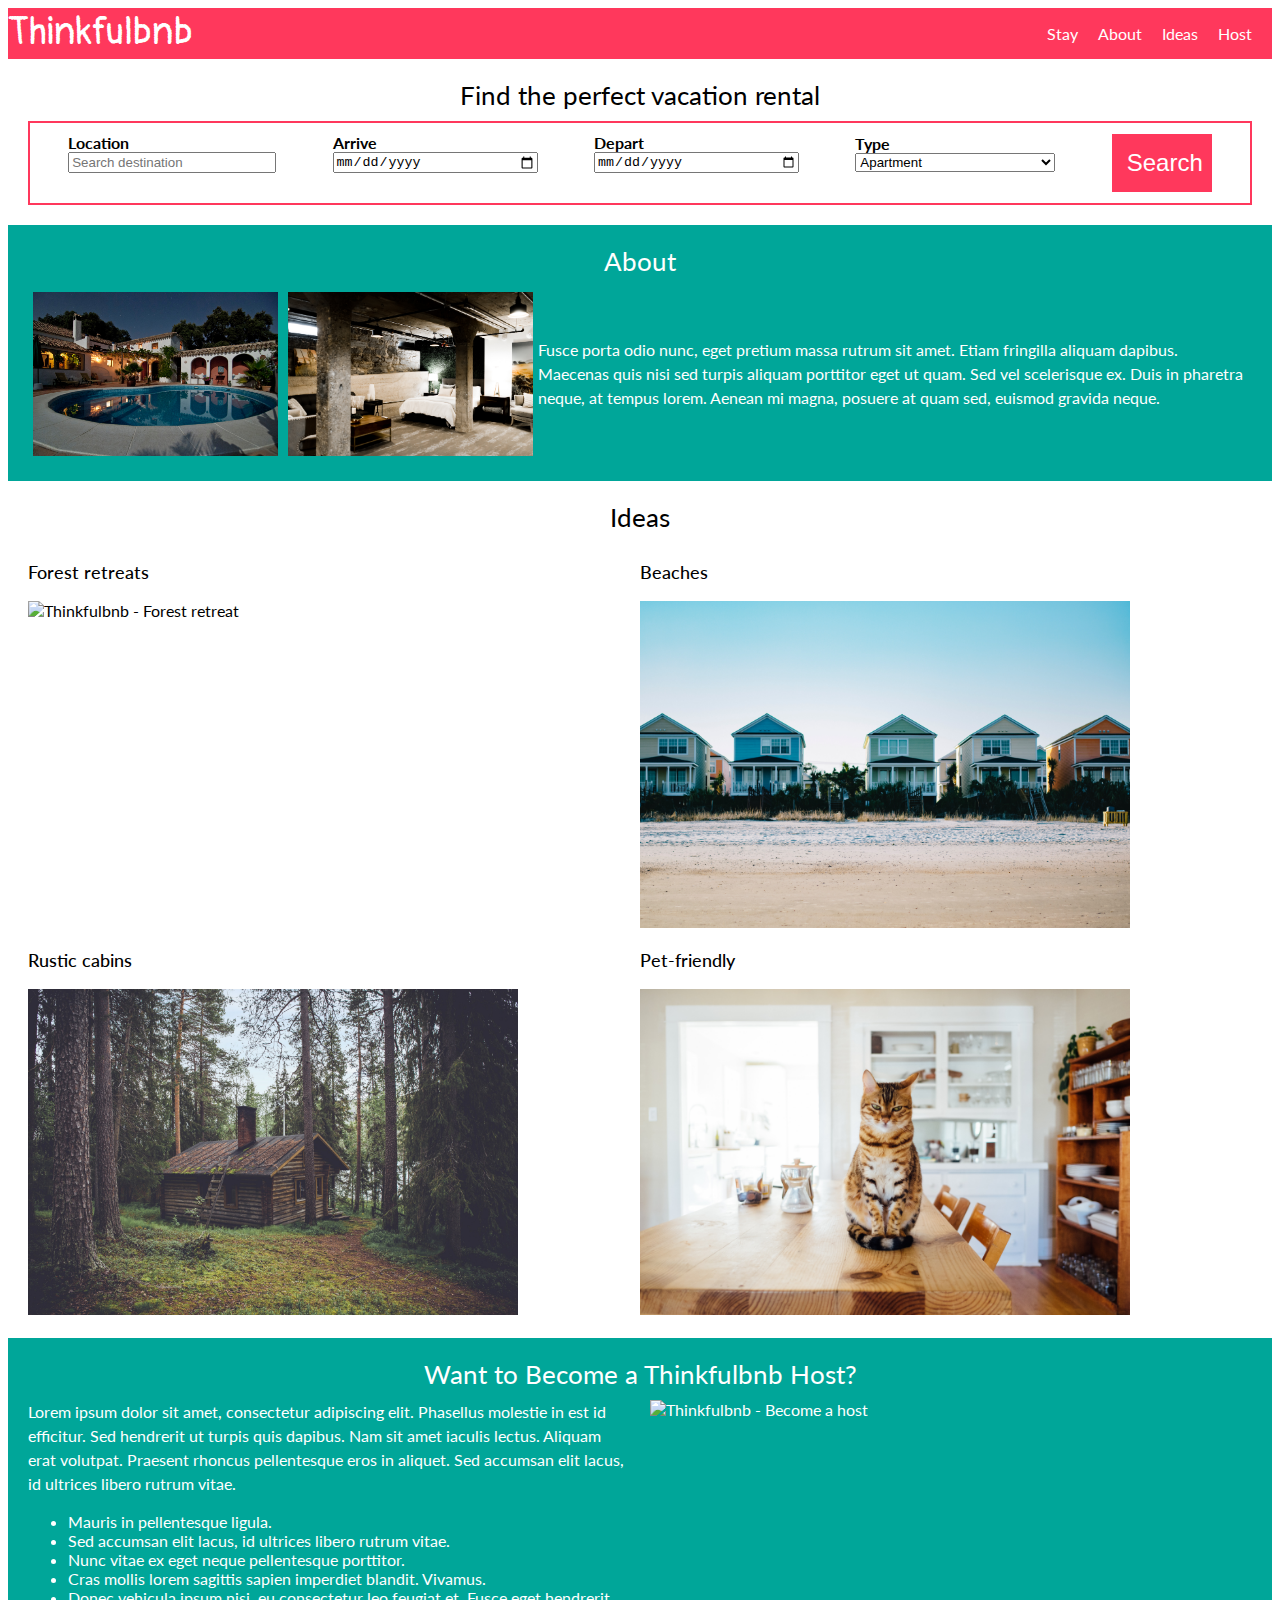
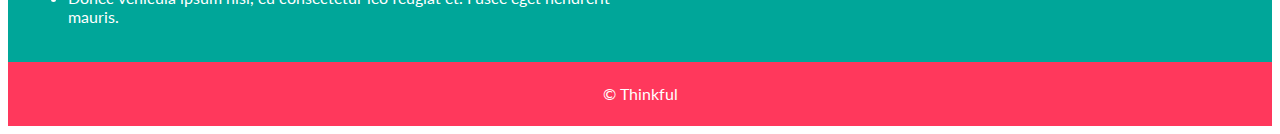
==== commit ee736d36: "Update index.html" ====
--- a/index.html
+++ b/index.html
@@ -1,176 +1,177 @@
 <!DOCTYPE html>
 <html>
+  <head>
+    <meta charset="utf-8" />
+    <meta name="viewport" content="width=device-width" />
+    <title>Vacation Rentals & Unique Homes</title>
+    <link
+      href="https://cdnjs.cloudflare.com/ajax/libs/normalize/8.0.1/normalize.min.css"
+      rel="stylesheet"
+      type="text/css"
+    />
+    <link rel="preconnect" href="https://fonts.gstatic.com" />
+    <link
+      href="https://fonts.googleapis.com/css2?family=Pangolin&family=Lato&display=swap"
+      rel="stylesheet"
+    />
+    <link href="style.css" rel="stylesheet" type="text/css" />
+  </head>
 
-<head>
-  <meta charset="utf-8" />
-  <meta name="viewport" content="width=device-width" />
-  <title>Vacation Rentals & Unique Homes</title>
-  <link href="https://cdnjs.cloudflare.com/ajax/libs/normalize/8.0.1/normalize.min.css" rel="stylesheet"
-    type="text/css" />
-  <link rel="preconnect" href="https://fonts.gstatic.com" />
-  <link href="https://fonts.googleapis.com/css2?family=Pangolin&family=Lato&display=swap" rel="stylesheet" />
-  <link href="style.css" rel="stylesheet" type="text/css" />
-</head>
+  <body>
+    <header>
+      <div class="logo">Thinkfulbnb</div>
+      <nav>
+        <ul class="group">
+          <li><a href="#stay">Stay</a></li>
+          <li><a href="#about">About</a></li>
+          <li><a href="#ideas">Ideas</a></li>
+          <li><a href="#host">Host</a></li>
+        </ul>
+      </nav>
+    </header>
 
-<body>
-  <header>
+    <main>
+      <!-- Stay -->
+      <section id="stay">
+        <h2>Find the perfect vacation rental</h2>
+        <!-- Create a form here -->
+<div>
+     <form class="container" >
+       
+       <div>
+       <label for = "location">Location</label>
+       <input type="text" id="location" name="location" placeholder = "Search destination">
+       </div>
 
-    <div class="logo">Thinkfulbnb</div>
-    <nav>
-      <ul id="menu">
-        <li><a href="#stay">Stay</a></li>
-        <li><a href="#about">About</a></li>
-        <li><a href="#ideas">Ideas</a></li>
-        <li><a href="#host">Host</a></li>
-      </ul>
-    </nav>
+       
+       <div>
+
+
+       <label for= "arrive">Arrive</label>
+       <input type= "date" id= "arrive" name = "arrive">
+      </div>
+
+      <div>
+       <label for = "depart"> Depart</label>
+       <input type="date" id="depart" name="depart">
+       </div>
+       <div>
+       <label for ="type">Type</label>
+       <select name="shelter" id="shelter">
+       <option value="apartment">Apartment</option>
+       <option value="barn">Barn</option>
+       <option value="castle">Castle</option>
+       <option value="houseboat">Houseboat</option>
+       <option value="tiny house">Tiny House</option>
+       <option value="yatch">Yatch</option>
+       <option value="yurt">Yurt</option>
+
+      </select>
+       </div>
+       <button class="button">Search</button>
+      
+     
+     </form>
     </div>
-  </header>
+       <div>
+         <label>
+           
+      </section>
+      
 
-  <main>
-    <!-- Stay -->
-    <section id="stay">
-      <h2><b>Find the perfect vacation rental</b></h2>
-      <!-- form  -->
-      <form>
-        <div class="form-container">
-          <div class="item space-between">
-            <label for="location">Location</label>
-            <input id="location" type="text" name="location" placeholder="Search destination" autofocus="on" />
-          </div>
+      <!-- About -->
+      <section id="about" class="alternate-background">
+        <h2>About</h2>
+        <div class ="column">
 
-          <div class="item space-between">
-            <label for="date">Arrive</label>
-            <input id="date" class="date" type="date" name="date"
-              pattern="(0[1-9]|1[012])[- /.](0[1-9]|[12][0-9]|3[01])[- /.](19|20)\d\d " placeholder="mm/dd/yyyy" />
-          </div>
 
-          <div class="item space-between">
-            <label for="date">Depart</label>
-            <input id="date" class="date" type="date" name="date" pattern="(0[1-9]|1[012])[- /.](0[1-9]|[12][0-9]|3[01])[- /.](19|20)\d\d
-        " placeholder="mm/dd/yyyy" />
-          </div>
+        <img
+          src="images/vacation-rental-pool.png" alt="Thinkfulbnb - Vacation rental pool"
+        />
 
-          <div class="item space-between">
-            <label for="rentals">Type</label>
-            <select name="rentals" size="1">
-              <option value="apartment">Apartment</option>
-              <option value="barn">Barn</option>
-              <option value="castle">Castle</option>
-              <option value="houseboat">Houseboat</option>
-              <option value="tinyhouse">Tinyhouse</option>
-              <option value="yacht">Yacht</option>
-              <option value="yurt">Yurt</option>
-            </select>
-          </div>
+        <img
+          src="images/vacation-rental-inside-stone.png"
+          alt="Thinkfulbnb - Vacation rental inside stone"
+        />
+        
 
-          <div class="item">
-            <div class="button-container">
-              <button type="submit">Search</button>
-            </div>
-          </div>
+        <p class = "paragraph">
+          
+          Fusce porta odio nunc, eget pretium massa rutrum sit amet. Etiam
+          fringilla aliquam dapibus. Maecenas quis nisi sed turpis aliquam
+          porttitor eget ut quam. Sed vel scelerisque ex. Duis in pharetra
+          neque, at tempus lorem. Aenean mi magna, posuere at quam sed, euismod
+          gravida neque.
+        </p>
+        </div>
+      </section>
 
+      <!-- Ideas -->
+      <section id="ideas">
+        <h2>Ideas</h2>
+        <div class= "grid">
+        <div>
+        <h3>Forest retreats</h3>
+        <img
+          src="images/forest-retreat.png"
+          alt="Thinkfulbnb - Forest retreat"
+        />
+        </div>
+        <div>
+        <h3>Beaches</h3>
+        <img src="images/beach-house.png" alt="Thinkfulbnb - Beach house" />
+        </div>
+        <div>
+
+        <h3>Rustic cabins</h3>
+        <img src="images/cabin.png" alt="Thinkfulbnb - Cabin" />
+        </div>
+        <div>
+
+        <h3>Pet-friendly</h3>
+        <img src="images/pet-friendly.png" 
+        alt="Thinkfulbnb - Pet-friendly" />
+        </div>
+        </div>
+      </section>
+
+      <!-- Host -->
+      <section id="host" class="alternate-background">
+        <h2>Want to Become a Thinkfulbnb Host?</h2>
+        <div class="last">
+        <div class= "p2">
+        <p>
+          Lorem ipsum dolor sit amet, consectetur adipiscing elit. Phasellus
+          molestie in est id efficitur. Sed hendrerit ut turpis quis dapibus.
+          Nam sit amet iaculis lectus. Aliquam erat volutpat. Praesent rhoncus
+          pellentesque eros in aliquet. Sed accumsan elit lacus, id ultrices
+          libero rutrum vitae.
+        </p>
+        <ul>
+          <li>Mauris in pellentesque ligula.</li>
+          <li>Sed accumsan elit lacus, id ultrices libero rutrum vitae.</li>
+          <li>Nunc vitae ex eget neque pellentesque porttitor.</li>
+          <li>Cras mollis lorem sagittis sapien imperdiet blandit. Vivamus.</li>
+          <li>
+            Donec vehicula ipsum nisi, eu consectetur leo feugiat et. Fusce eget
+            hendrerit mauris.
+          </li>
+        </ul>
         </div>
 
 
-      </form>
-    </section>
+        
 
-    <!-- *** About -->
-    <section id="about" class="alternate-background">
-      <h2><b>About</b></h2>
 
-      <!-- <div class="group"> -->
-      <div class="group col">
-        <div class="item padding">
-          <img src="images/vacation-rental-pool.png" alt="Thinkfulbnb - Vacation rental pool" />
+        <div class= "picture">
+          <img src="images/become-a-host.png" alt="Thinkfulbnb - Become a host" />
+          </div>
         </div>
-        <div class="item padding">
-          <img src="images/vacation-rental-inside-stone.png" alt="Thinkfulbnb - Vacation rental inside stone" />
-        </div>
-        <div class="item-double padding">
-          <p>
-            Fusce porta odio nunc, eget pretium massa rutrum sit amet.
-            Etiam
-            fringilla aliquam dapibus. Maecenas quis nisi sed turpis
-            aliquam
-            porttitor eget ut quam. Sed vel scelerisque ex. Duis in
-            pharetra
-            neque, at tempus lorem. Aenean mi magna, posuere at quam
-            sed, euismod
-            gravida neque.
-          </p>
-        </div>
-      </div>
-    </section>
+      </section>
+    </main>
 
-    <!-- *** Ideas -->
-    <section id="ideas">
-      <h2><b>Ideas</b></h2>
-      <div class="picture-grid">
-        <div class="item col2">
-          <h3><b>Forest retreats</b></h3>
-          <img src="images/forest-retreat.png" alt="Thinkfulbnb - Forest retreat" />
-        </div>
-        <div class="item col2">
-          <h3><b>Beaches</b></h3>
-          <img src="images/beach-house.png" alt="Thinkfulbnb - Beach house" />
-        </div>
-        <div class="item col2">
-          <h3><b>Rustic cabins</b></h3>
-          <img src="images/cabin.png" alt="Thinkfulbnb - Cabin" />
-        </div>
-        <div class="item col2">
-          <h3><b>Pet-friendly</b></h3>
-          <img src="images/pet-friendly.png" alt="Thinkfulbnb - Pet-friendly" />
-        </div>
-      </div>
-    </section>
-
-    <!-- Host -->
-    <section id="host" class="alternate-background">
-      <div class="group col">
-        <div class="item">
-          <h2><b>Want to Become a Thinkfulbnb Host?</b></h2>
-          <p>
-            Lorem ipsum dolor sit amet, consectetur adipiscing elit.
-            Phasellus
-            molestie in est id efficitur. Sed hendrerit ut turpis quis
-            dapibus.
-            Nam sit amet iaculis lectus. Aliquam erat volutpat. Praesent
-            rhoncus
-            pellentesque eros in aliquet. Sed accumsan elit lacus, id
-            ultrices
-            libero rutrum vitae.
-          </p>
-
-          <ul>
-            <li>Mauris in pellentesque ligula.</li>
-            <li>Sed accumsan elit lacus, id ultrices libero rutrum
-              vitae.</li>
-            <li>Nunc vitae ex eget neque pellentesque porttitor.</li>
-            <li>Cras mollis lorem sagittis sapien imperdiet blandit.
-              Vivamus.</li>
-            <li>
-              Donec vehicula ipsum nisi, eu consectetur leo feugiat et.
-              Fusce eget
-              hendrerit mauris.
-            </li>
-          </ul>
-        </div>
-
-        <!-- *** host picture -->
-        <div class="item">
-          <img src="images/become-a-host.png" alt="Thinkfulbnb - Become a host" />
-        </div>
-      </div>
-    </section>
-  </main>
-
-  <footer>
-    <p>© Thinkful</p>
-  </footer>
-
-</body>
-
+    <footer>
+      <p>© Thinkful</p>
+    </footer>
+  </body>
 </html>
--- a/style.css
+++ b/style.css
@@ -1,8 +1,9 @@
-/* -------  General Styles ------- */
-
 body {
   font-family: "Lato", sans-serif;
-  width: 100%;
+}
+.paragraph{
+  align-items: center
+  margin: auto 0
 }
 
 h2 {
@@ -32,17 +33,14 @@
 }
 
 main img {
-  width: 100%;
-  height: auto;
-}
+  width:100%
+}
+
+/* ---  Groups & Items --- */
 
 .group {
   display: flex;
-  flex-direction: column;
-}
-
-.col {
-  align-items: center;
+  flex-direction: row;
 }
 
 .item {
@@ -52,6 +50,12 @@
 
 .item-double {
   flex: 2;
+}
+
+.container {
+  justify-content: space-around;
+  display: flex;
+  flex-direction: column
 }
 
 /* -------  Navigation ------- */
@@ -60,7 +64,6 @@
   background-color: #ff385c;
   padding: 20px 20px 0 20px;
   text-align: center;
-  margin-bottom: 40px;
 }
 
 .logo {
@@ -76,24 +79,16 @@
 
 header nav ul {
   display: flex;
-  padding-left: 0;
-  list-style: none;
 }
 
 header nav ul li {
   list-style-type: none;
-  font-size: x-large;
 }
 
 header nav ul li a {
   color: #fff;
   text-decoration: none;
   padding: 0 20px 0 0;
-}
-
-header nav ul li:last-child a {
-  margin-right: 0;
-  padding-right: 0;
 }
 
 header nav ul li a:hover {
@@ -102,17 +97,23 @@
 }
 
 /* -------  Search Form ------- */
-
 form {
   border: 2px solid #ff385c;
   padding: 10px;
+  flex-direction: column
 }
 
 form label {
   font-weight: bold;
 }
 
-form select, form input {
+form div {
+  display: flex;
+  justify-content: space-between;
+}
+
+form select,
+form input {
   margin-bottom: 20px;
   width: 180px;
 }
@@ -123,24 +124,7 @@
   color: #fff;
   font-size: 24px;
   padding: 15px;
-  width: 100%;
-}
-
-.date::placeholder {
-  color: black;
-}
-
-.space-between {
-  display: flex;
-  flex-direction: row;
-  justify-content: space-between;
-}
-
-/* ------- Ideas ------- */
-
-.col2 {
-  flex-direction: column;
-  align-items: center;
+  ;
 }
 
 /* -------  Footer ------- */
@@ -154,75 +138,146 @@
   text-align: center;
   padding: 20px;
 }
-
-/* -------  Media Query for Desktop ------- */
-
-/* *** media query for header */
-
-@media all and (min-width: 480px) {
+.grid {
+  
+  display: flex;
+  flex-wrap:wrap;
+  flex-direction: column;
+}
+/* -------  Media Query ------- */
+
+@media (min-width: 480px) {
   header {
-    /* Changes the default setting from `block` to `flex`. */
     display: flex;
     justify-content: space-between;
+    padding: 0;
+  }
+  .paragraph{
+  align-items: center;
+  margin: auto 0
+}
+.p2{
+  flex: 1;
+  padding-right: 20px;
+  margin: auto 0;
+  
+}
+.picture{
+  flex: 1
+}
+
+form select,
+form input {
+  margin-bottom: 20px;
+  width: 75px;
+}
+
+
+
+.grid{
+  flex-direction:row;
+ 
+}
+.grid div{
+  width:50%
+
+}
+.grid img{
+  width:80%
+}
+  .column img{
+    width: 20%;
+    padding: 5px;
+
+  }
+
+  .last{
+    flex-direction: row;
+    display:flex;
+
+    
+  }
+
+  
+
+  .button{
+    width: 100px
+  }
+
+  .column{
+    flex-direction: row;
+    display: flex;
+    justify-content: space-around
+  }
+
+  .container{
+    flex-direction: row;
+    overflow: auto;
+    
+    
+    
+  }
+
+  .logo {
+    margin: 14 px 0 14px 20px;
+    padding-top: 0;
+    font-size: 38px
+  }
+
+  header nav ul {
     align-items: center;
   }
-  header nav {
+
+  .group {
+    flex-direction: row;
+    align-items: center;
+  }
+
+  form {
+    display: flex;
     align-items: center;
     justify-content: center;
-  }
-  header nav ul li a:hover {
-    color: #bdbdbd;
-  }
-  .logo {
-    font-size: 30px;
-    justify-content: center;
-  }
-}
-
-/* rule for Form area */
-
-@media all and (min-width: 1200px) {
-  .form-container {
-    display: flex;
-    justify-content: space-between;
-  }
-  .space-between {
-    display: flex;
+    flex-direction:row;
+    
+  }
+
+  form div {
     flex-direction: column;
-    margin-right: 40px;
-  }
-  .button-container {
-    display: flex;
-    justify-content: flex-end;
-  }
-}
-
-/* rule for About section */
-
-@media all and (min-width: 750px) {
-  .col {
-    display: flex;
-    flex-direction: row;
-    justify-content: flex-start;
-  }
-  .padding {
-    margin: 10px;
-  }
-}
-
-/* rule for Ideas section */
-
-@media all and (min-width: 750px) {
-  .picture-grid {
-    display: flex;
-    flex-wrap: wrap;
-    justify-content: space-around;
-  }
-  .col2 {
-    flex: 1 0 calc(35% - 20px);
-    margin: 5px;
-  }
-  .padding {
-    margin: 10px;
-  }
-}
+  }
+
+  
+  
+
+  form select,
+  form input {
+    
+    margin-bottom: 0px;
+  }
+}
+
+@media (min-width: 600px) {
+
+form select,
+form input {
+  margin-bottom: 20px;
+  width: 100px;
+}
+}
+
+@media (min-width: 900px) {
+
+  form select,
+  form input {
+    margin-bottom: 20px;
+    width: 130px;
+  }
+  }
+
+  @media (min-width: 1200px) {
+
+    form select,
+    form input {
+      margin-bottom: 20px;
+      width: 200px;
+    }
+    }
